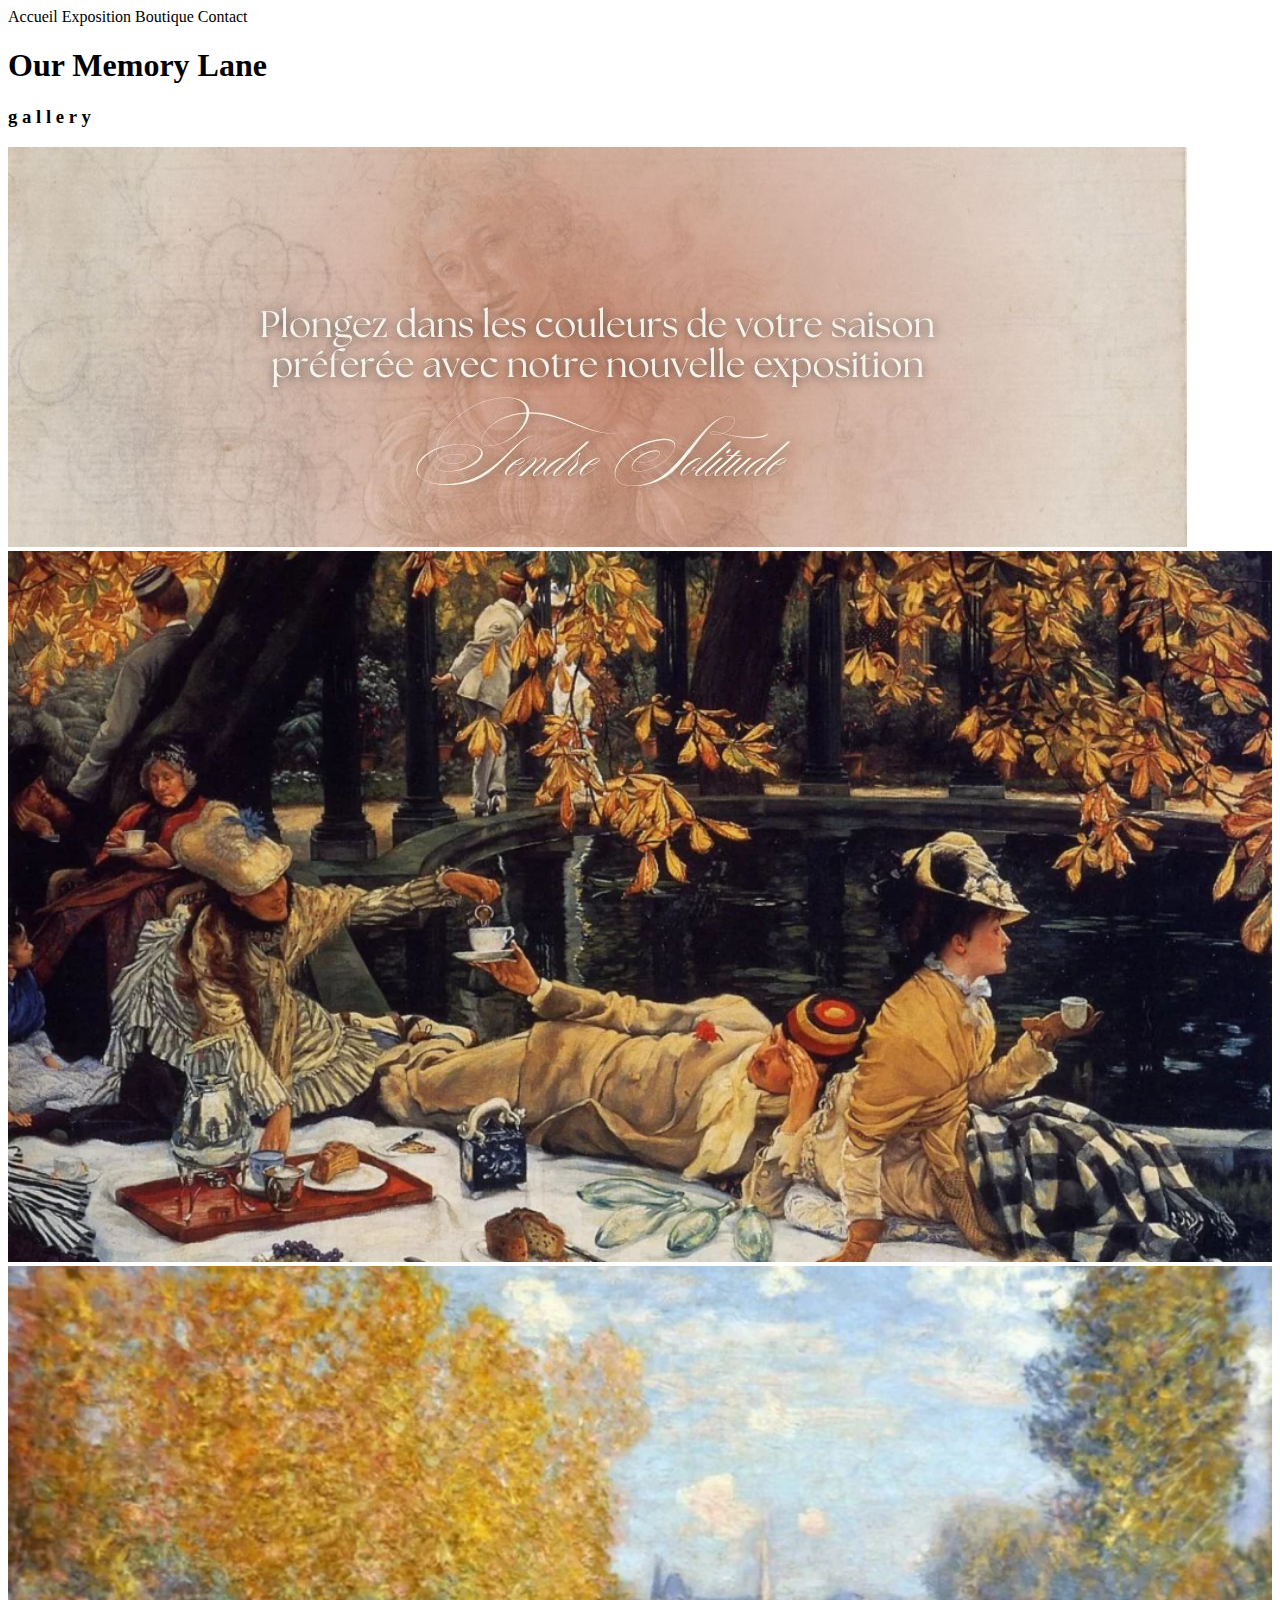
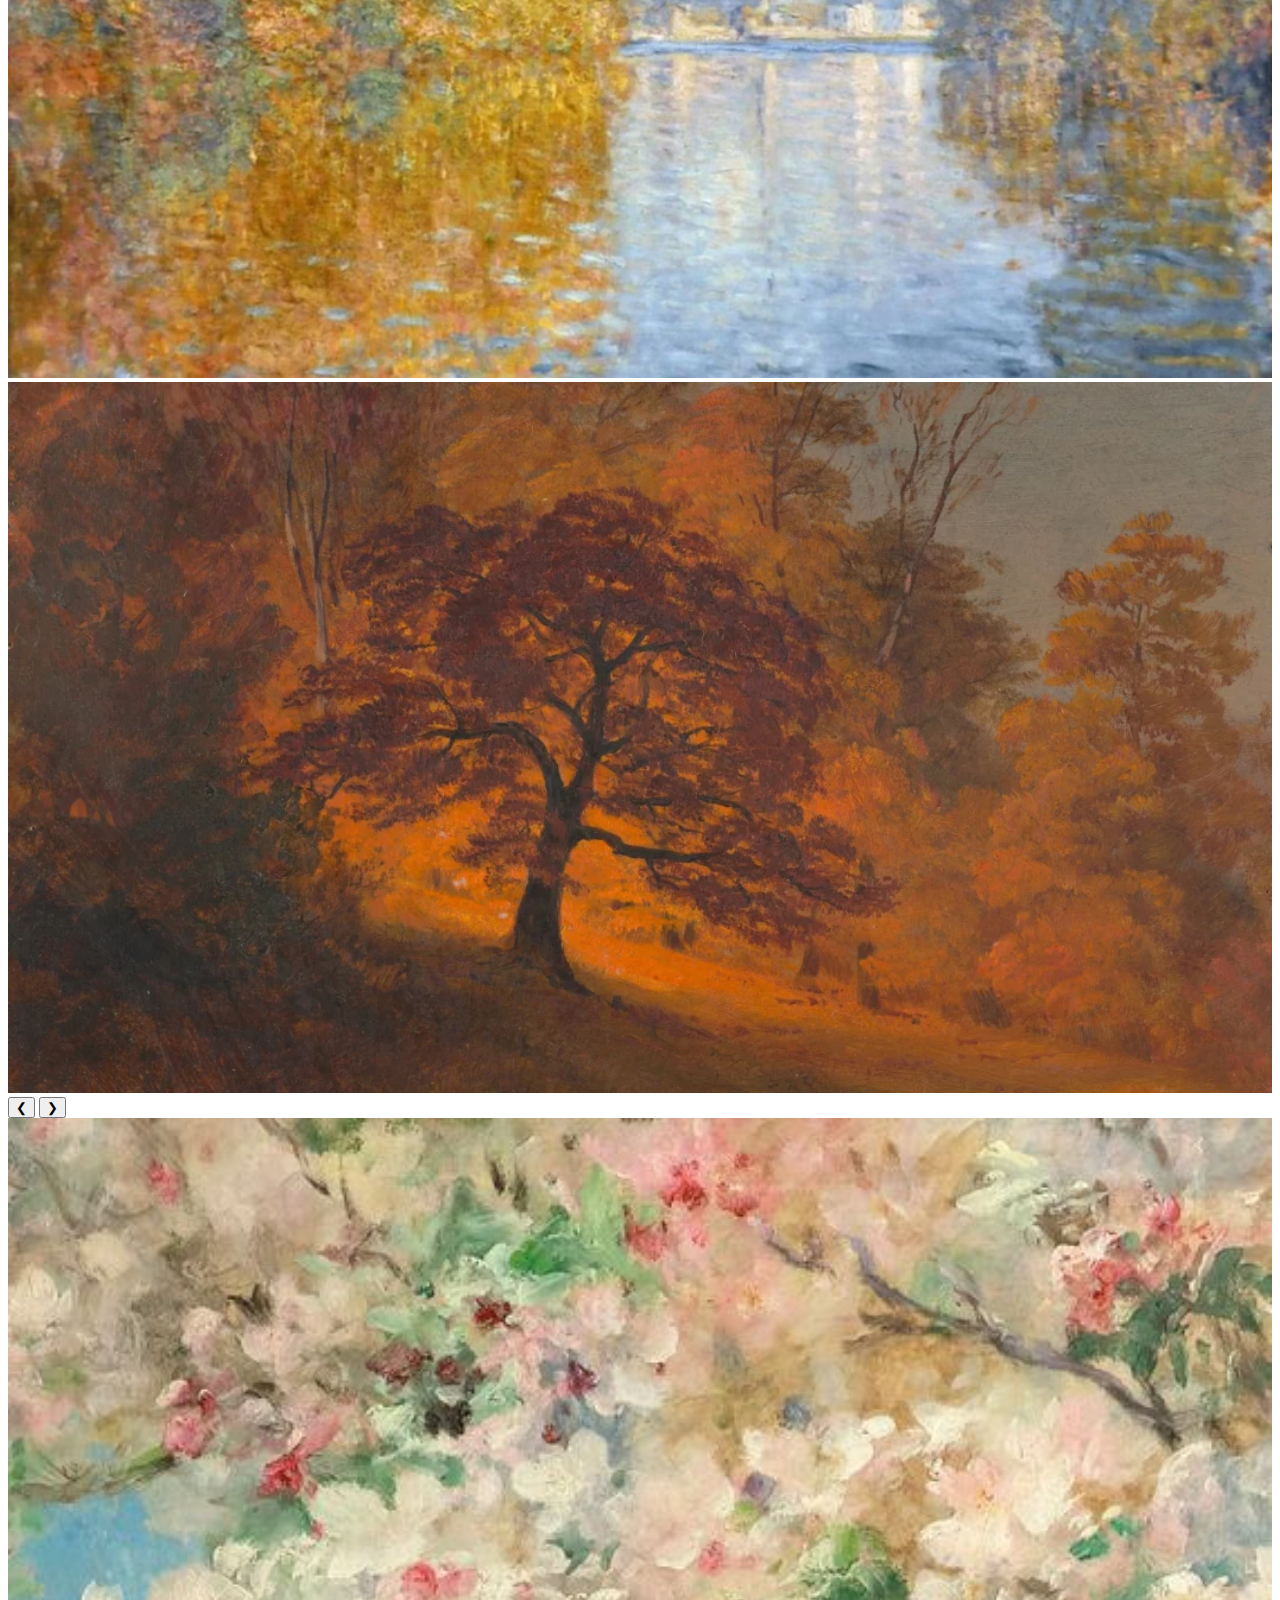
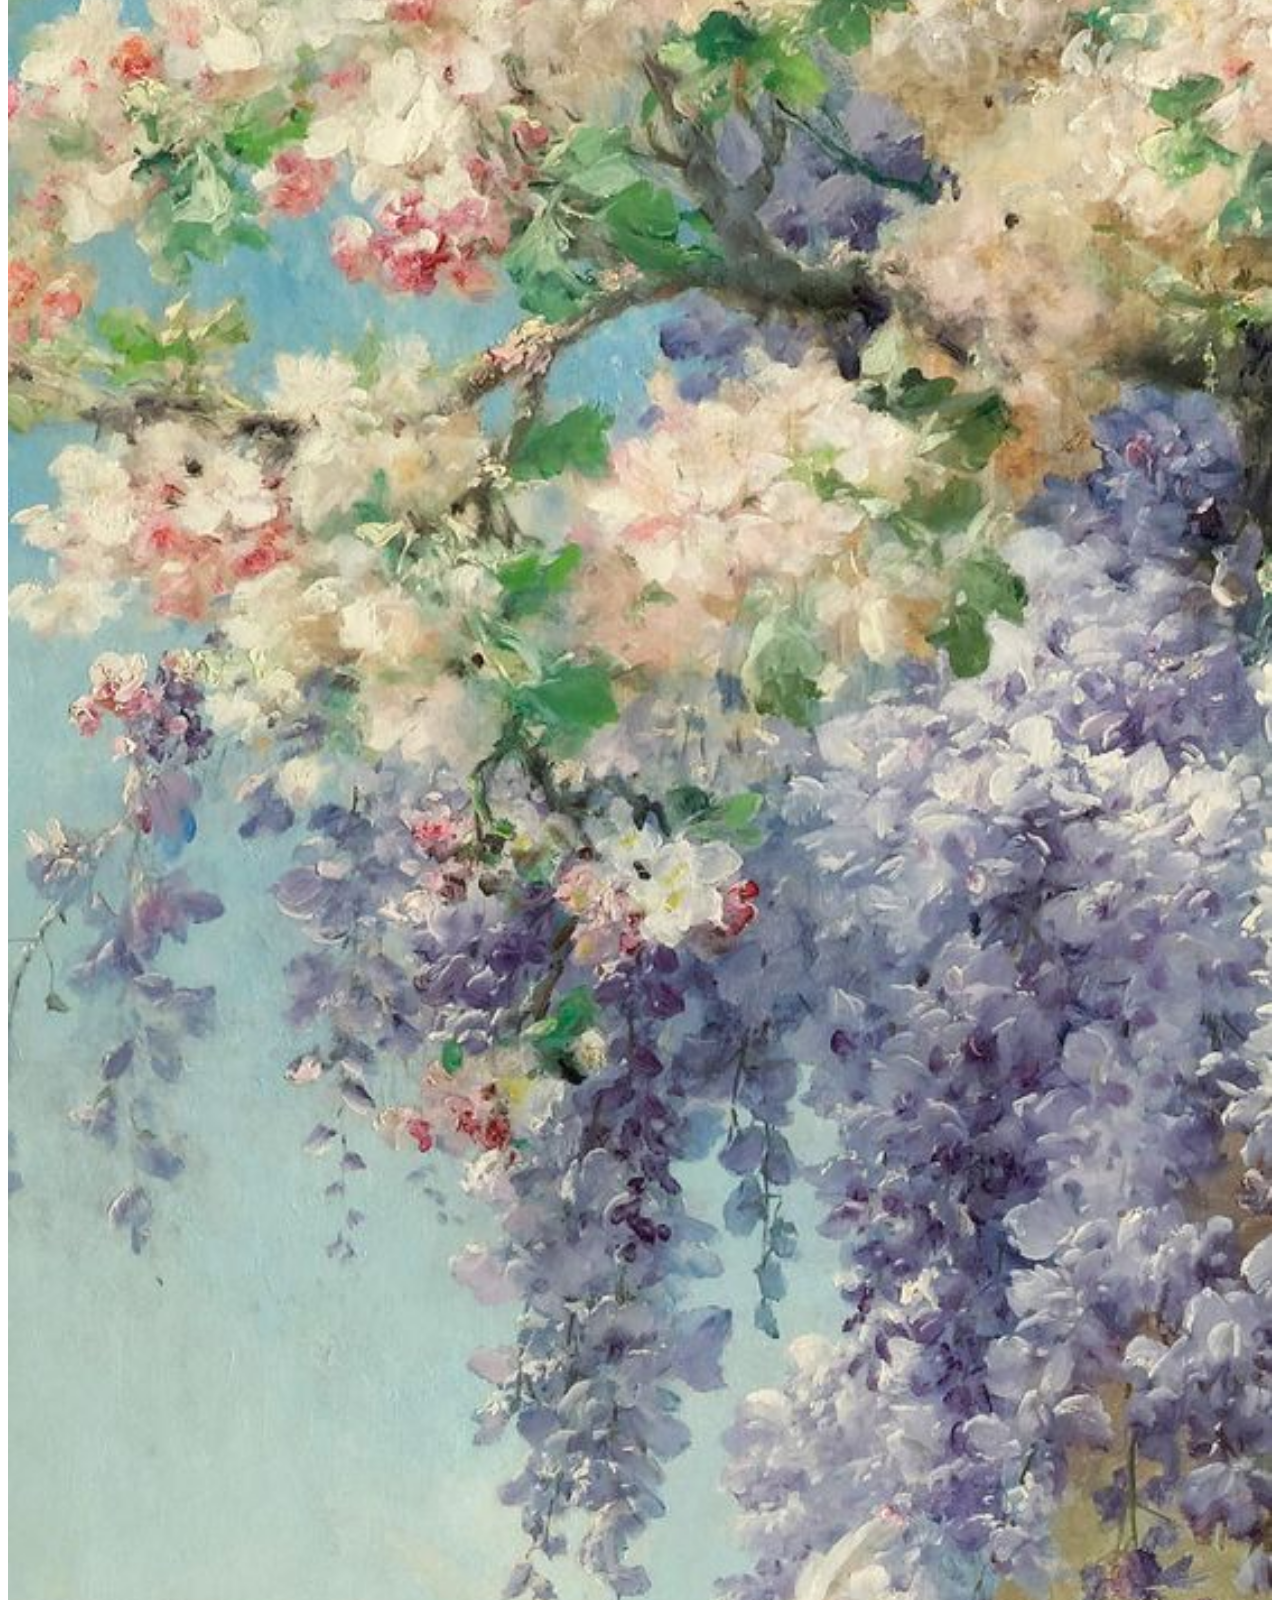
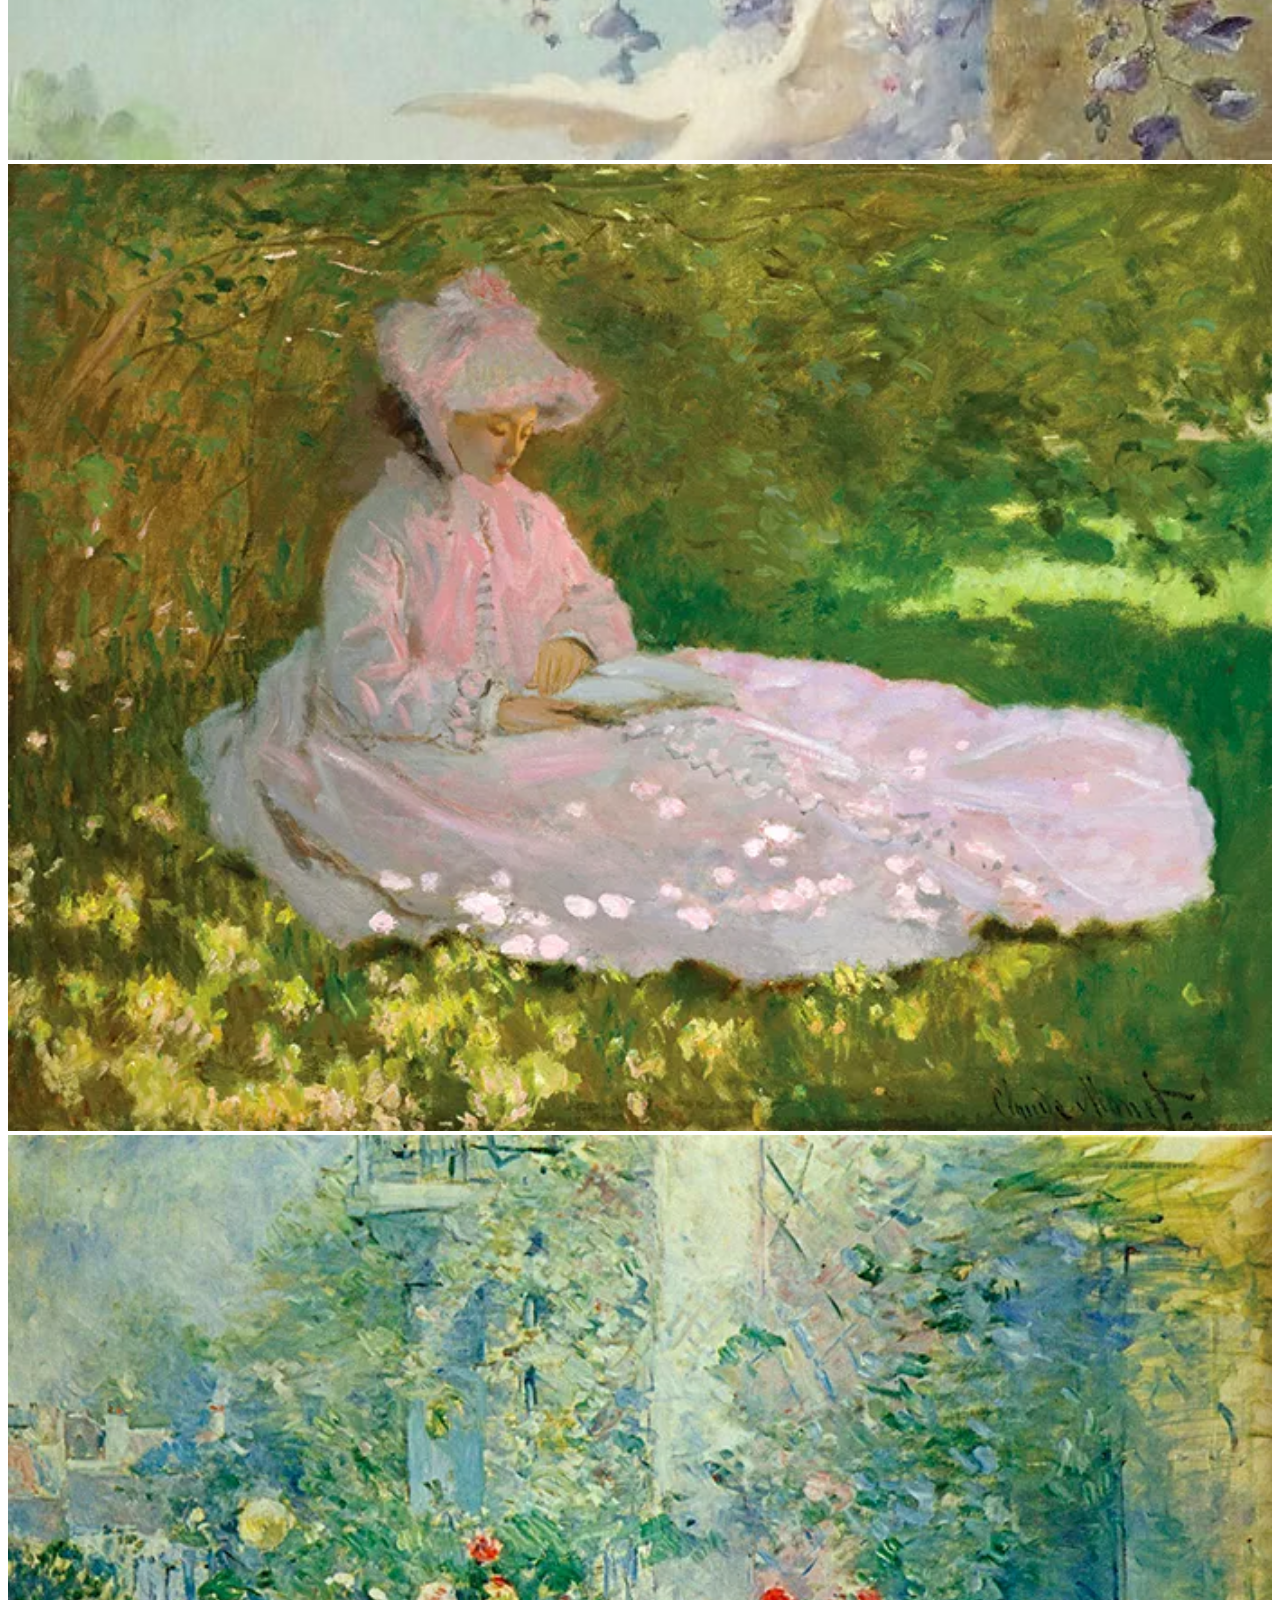
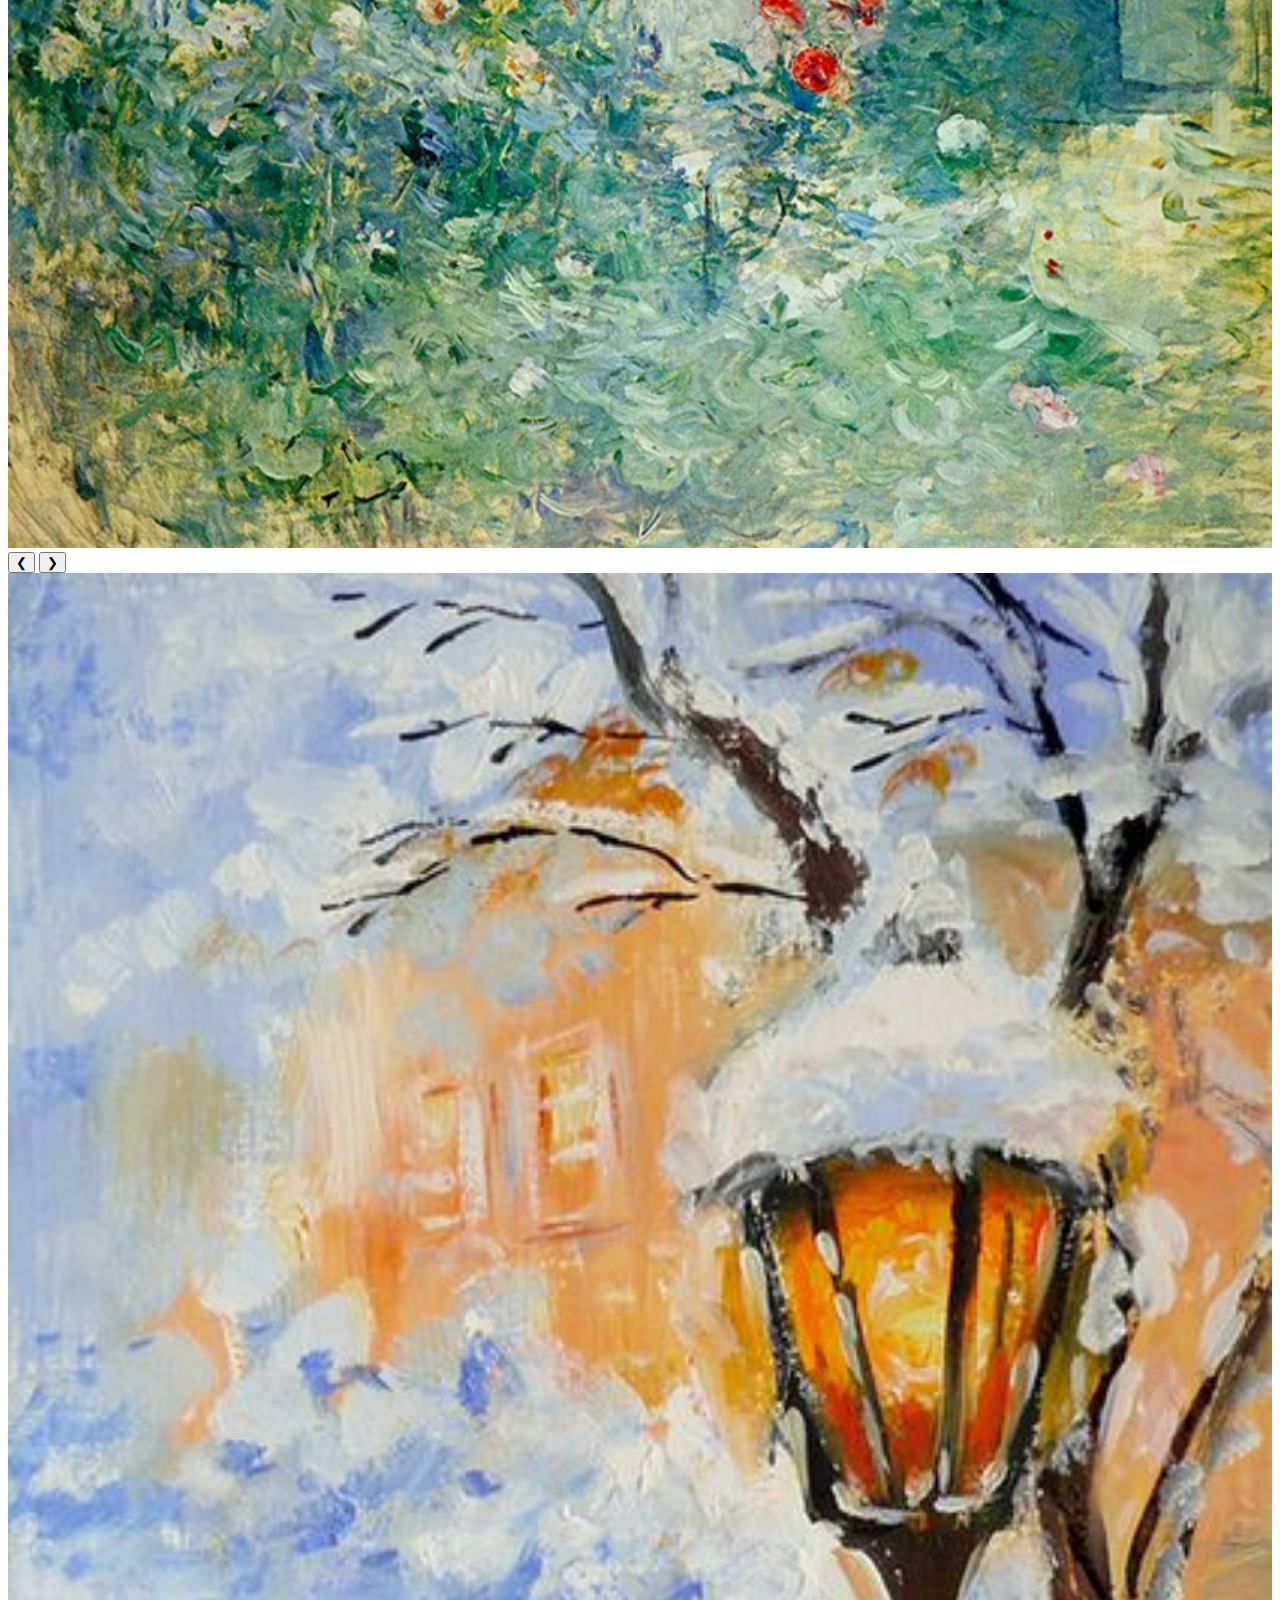
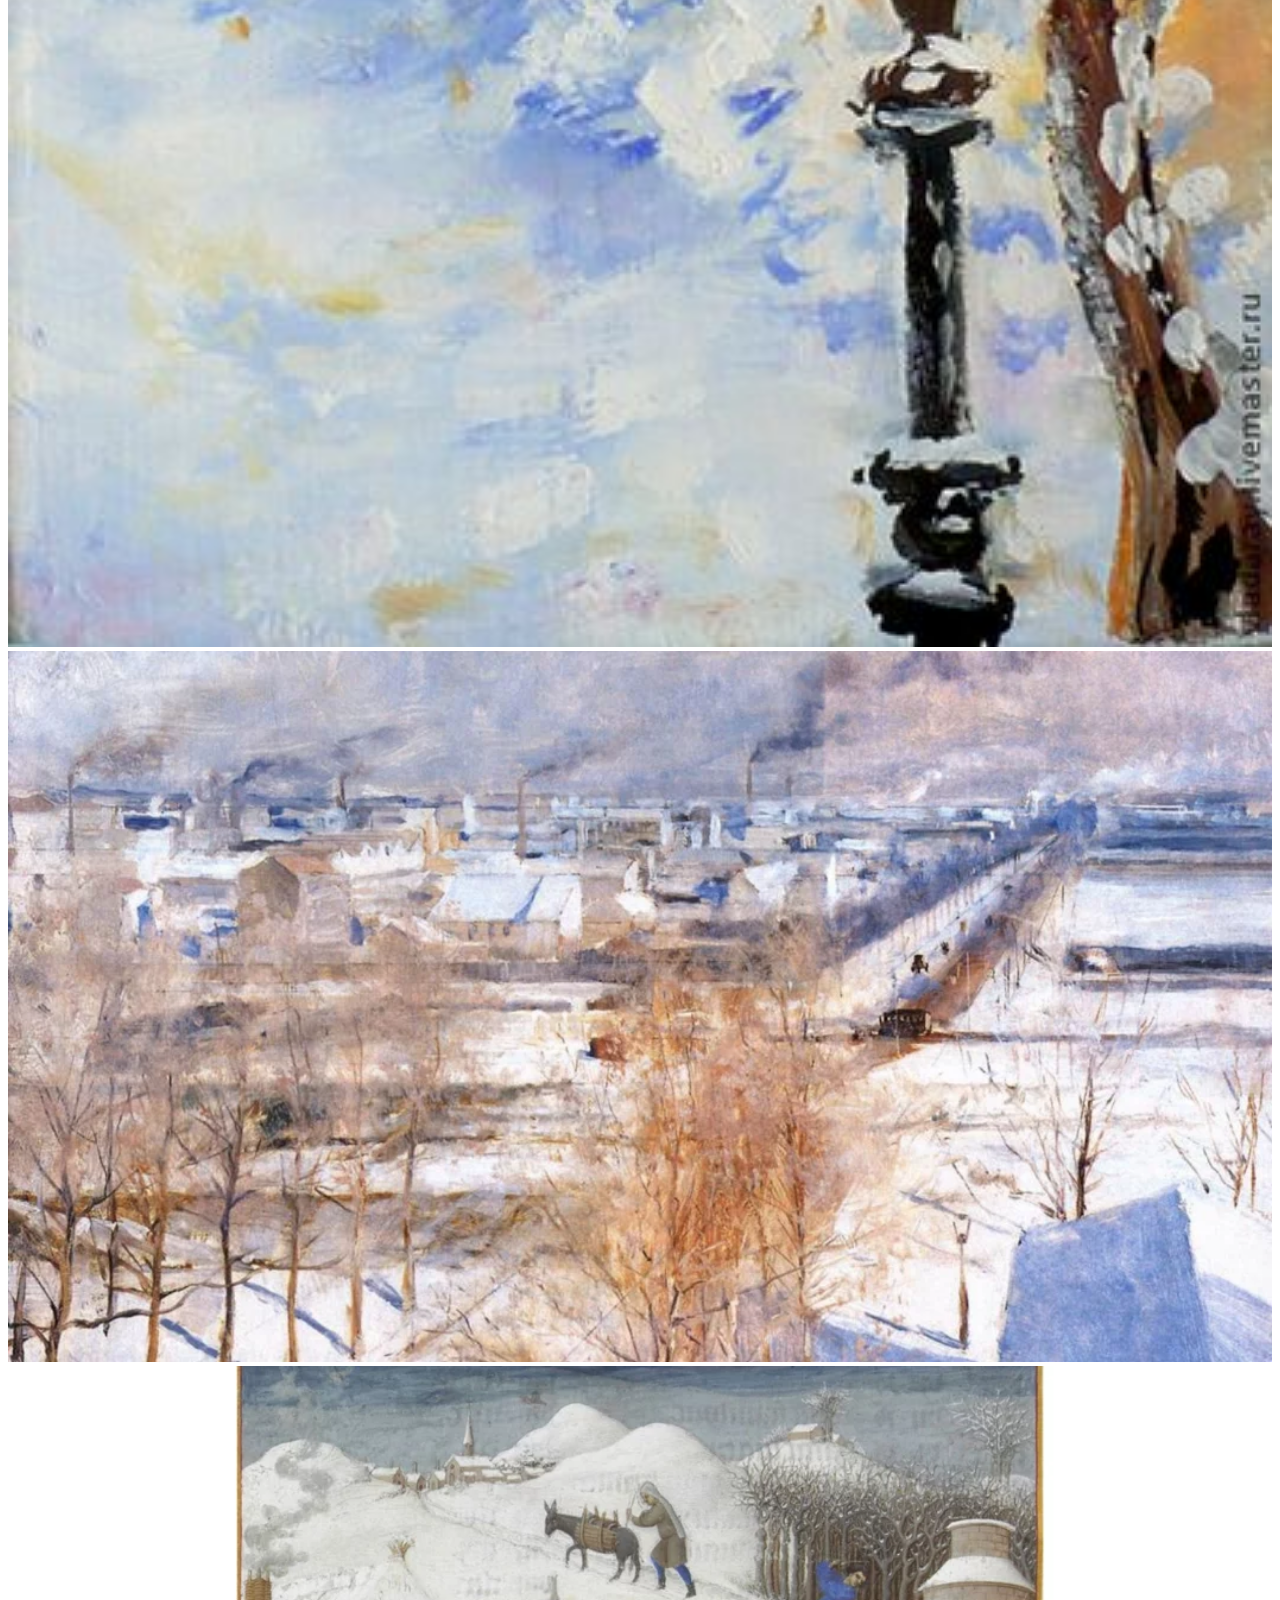
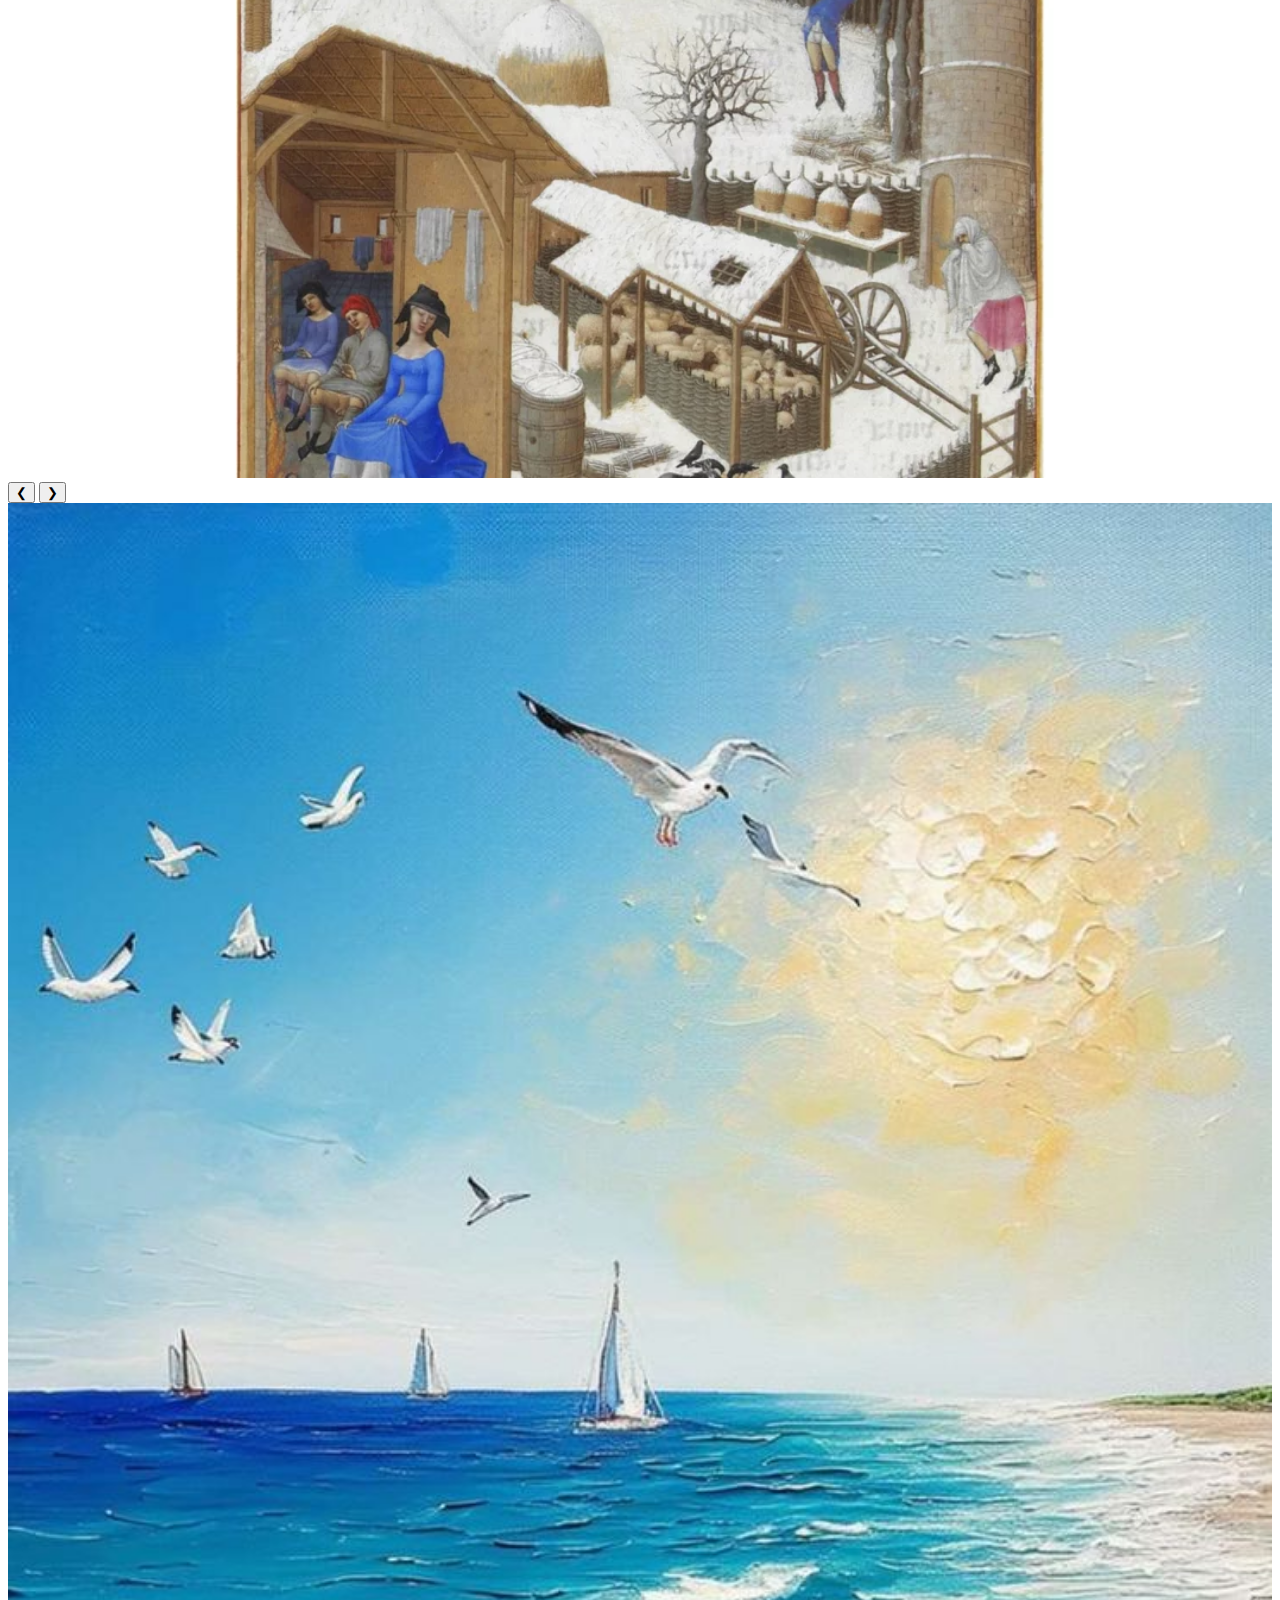
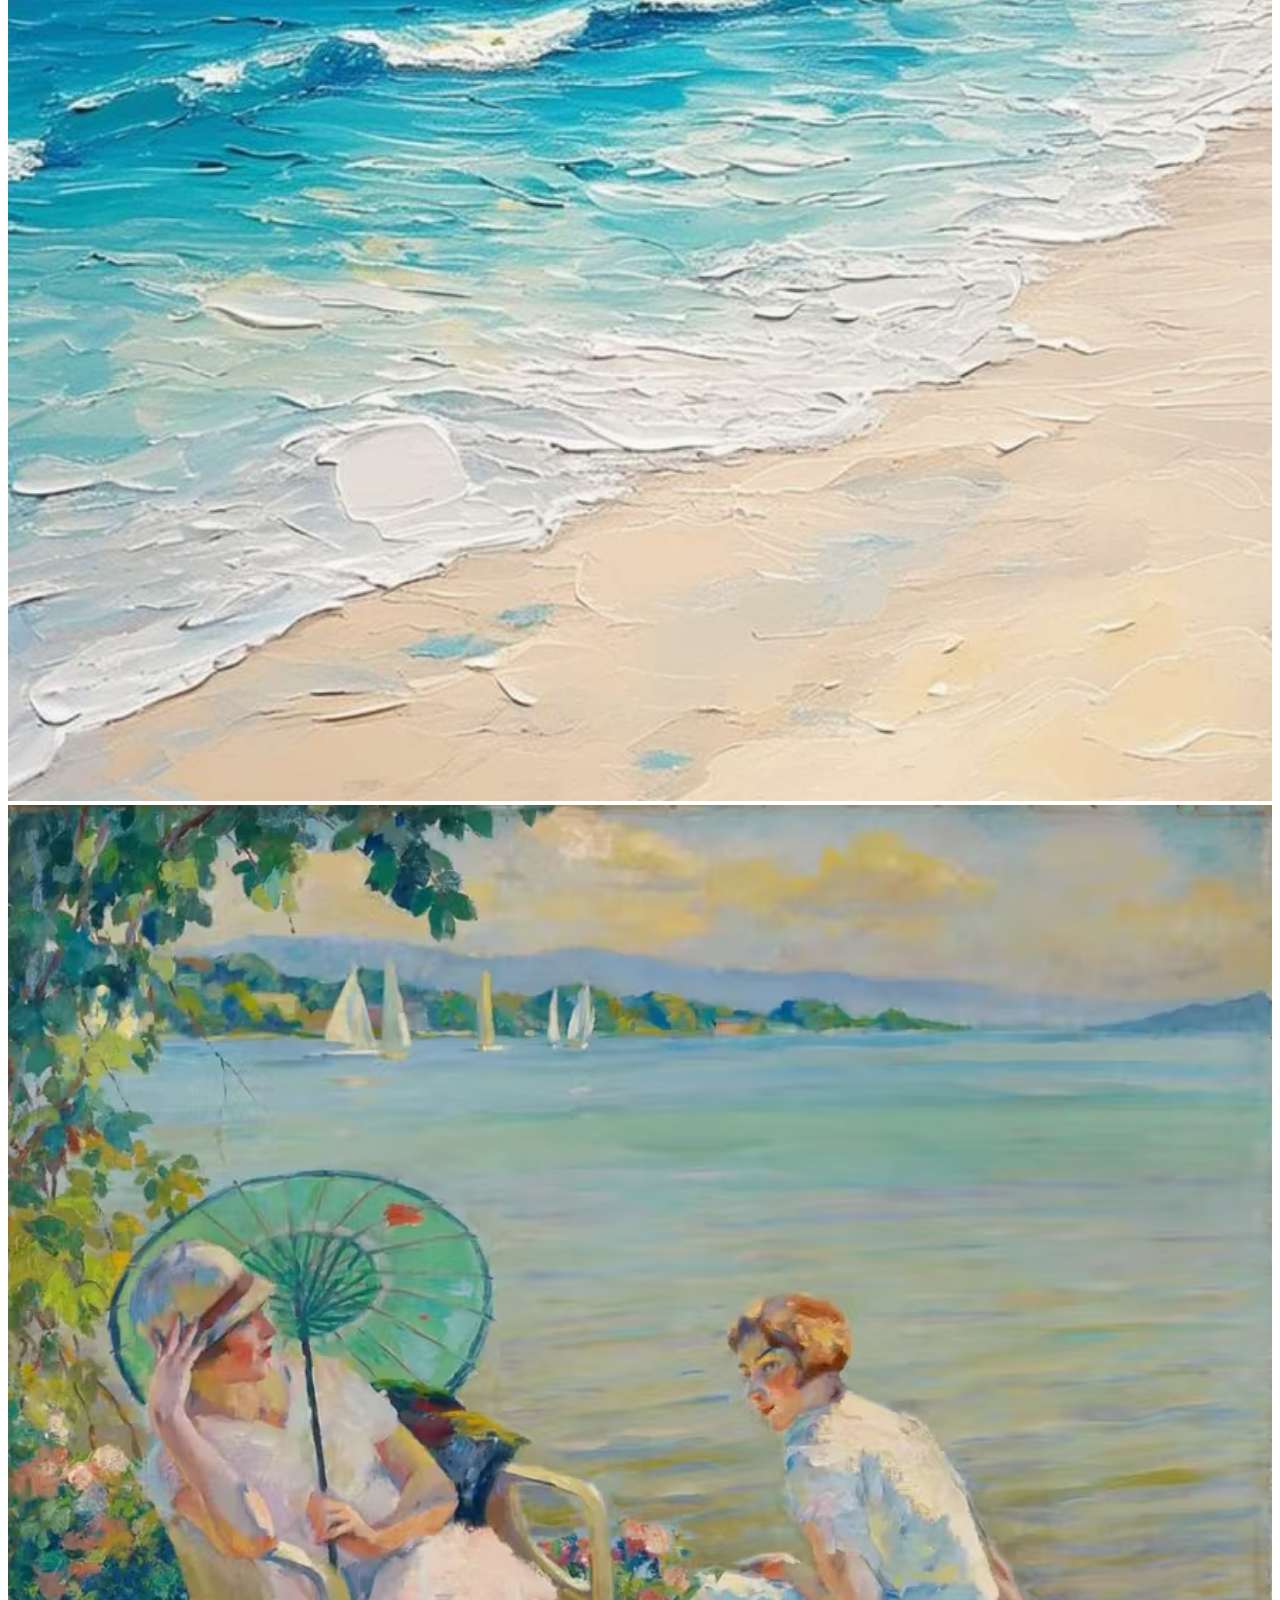
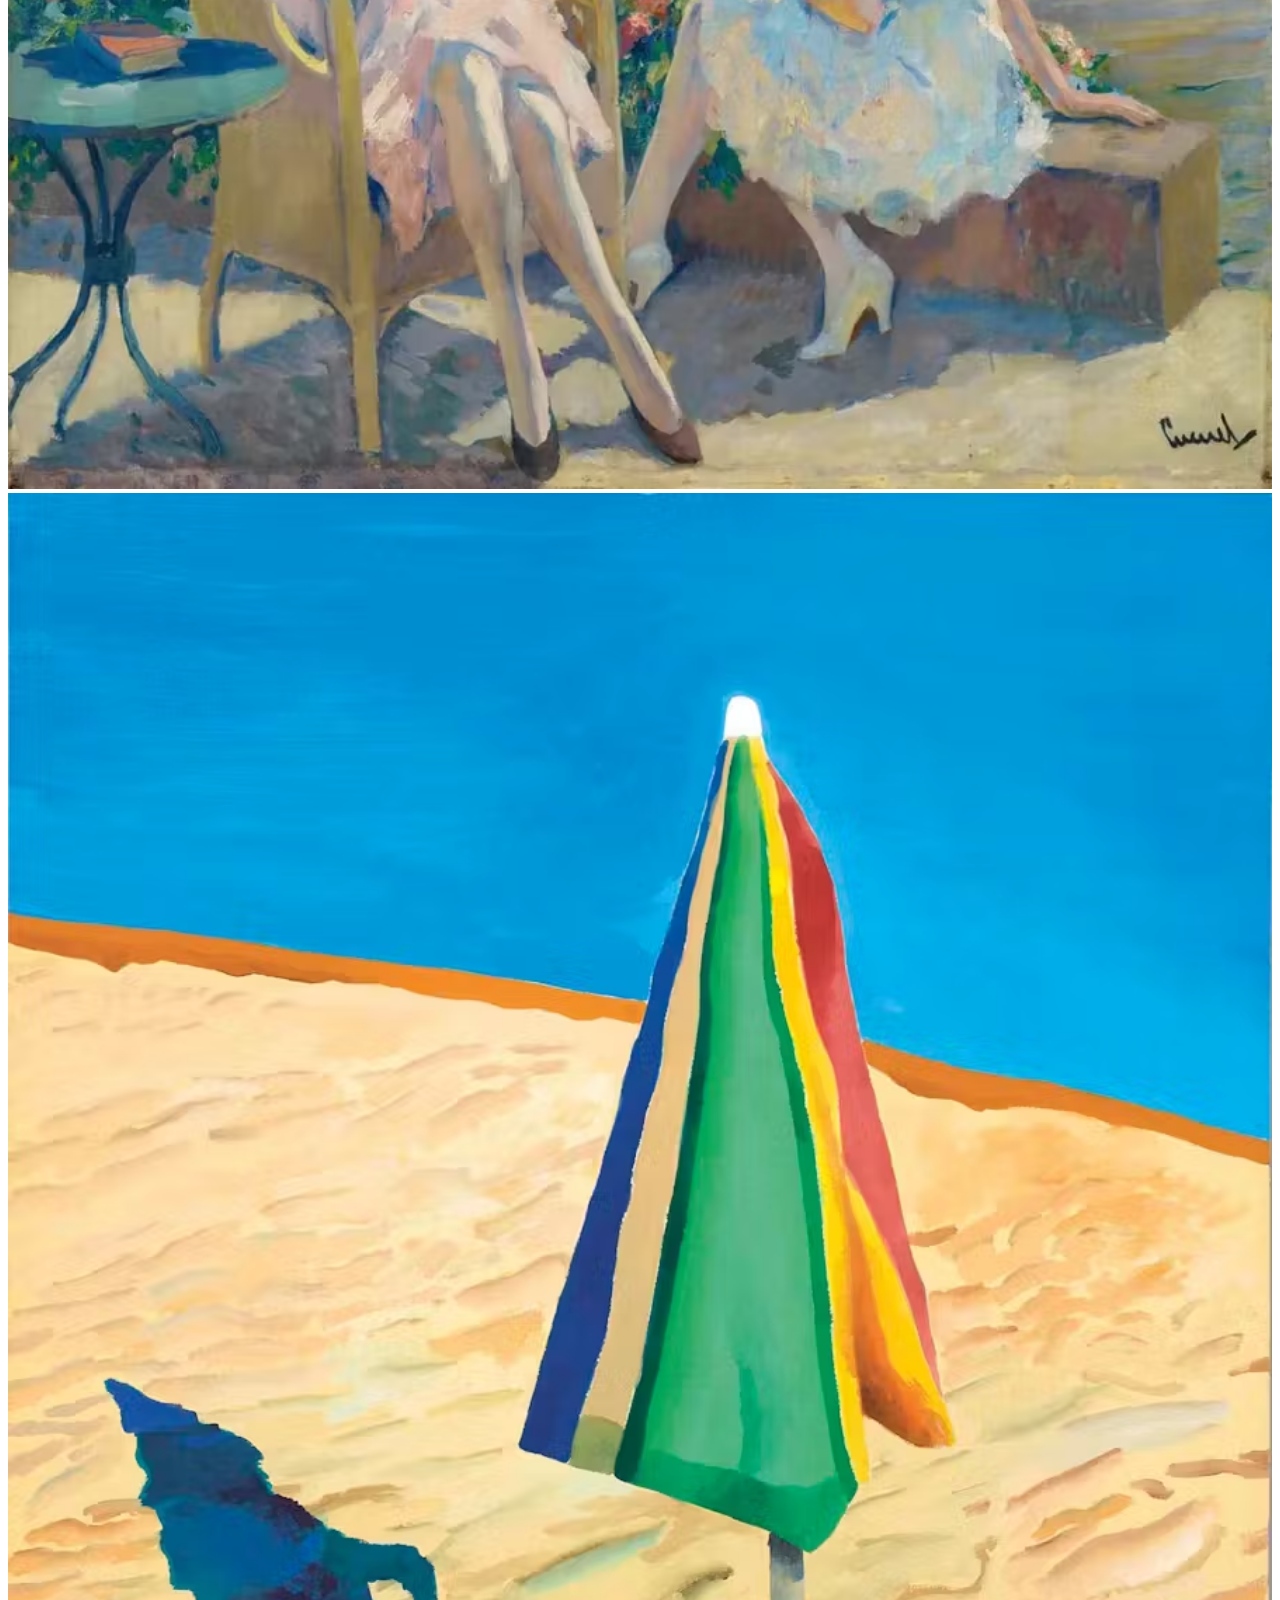
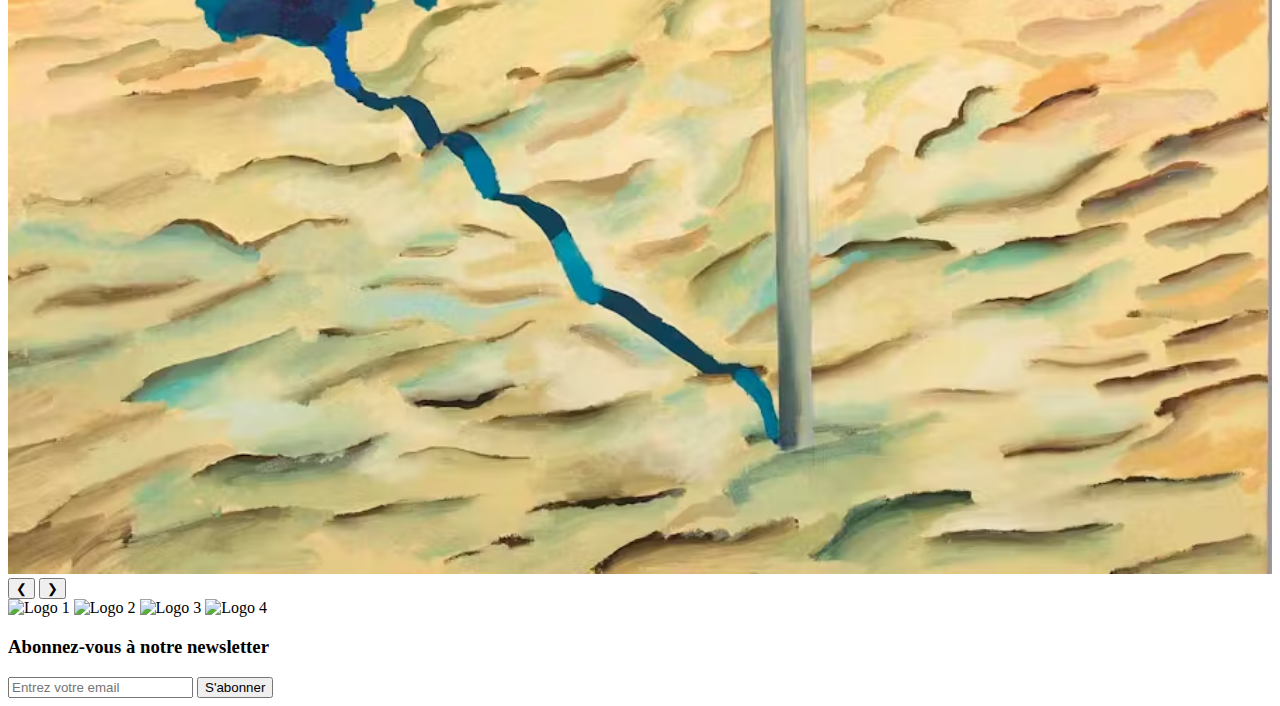
==== Index-1.html @ 3351acf4 "Update and rename Untitled-1.html to Index-1.html" ====
<!DOCTYPE html>
<html lang="fr">
<head>
    <meta charset="UTF-8">
    <meta name="viewport" content="width=device-width, initial-scale=1.0">
    <link rel="stylesheet" href="stylen3.css">
    <title>Our Memory Lane</title>
</head>

<body>
    <div class="container">
        <header>
            <nav>
                <nav text>
                    <a onclick="showSection('Accueil')">Accueil</a>
                    <a onclick="showSection('exposition')">Exposition</a>
                    <a onclick="showSection('boutique')">Boutique</a>
                    <a onclick="showSection('contact')">Contact</a>
                </nav>
            </nav>
        </header>

    <!-- Section Accueil -->
        <section id="accueil" class="content-section">
            <div class="title">
                <h1>Our Memory Lane</h1>
                <h3>g a l l e r y</h3>
            </div>
            <div class="quote">
                <img src="images/tendre.solitude.img2.jpg" alt="Image description">
            </div>

            <!-- Quatre sliders avec des boutons de navigation -->
            <div class="images">
                <div class="slider">
                    <div class="slide active"><img src="images/automne.webp" alt="automne 1" style="width:100%; height:100%; object-fit: cover;"></div>
                    <div class="slide"><img src="images/automne 2.webp" alt="automne 2" style="width:100%; height:100%; object-fit: cover;"></div>
                    <div class="slide"><img src="images/automne 3.webp" alt="automne 3" style="width:100%; height:100%; object-fit: cover;"></div>
                    <button class="button prev" onclick="moveSlide(this, -1)">&#10094;</button>
                    <button class="button next" onclick="moveSlide(this, 1)">&#10095;</button>
                </div>
                <div class="slider">
                    <div class="slide active"><img src="images/printemps.jpeg" alt="printemps 1" style="width:100%; height:100%; object-fit: cover;"></div>
                    <div class="slide"><img src="images/printemps 2.webp" alt="printemps 2" style="width:100%; height:100%; object-fit: cover;"></div>
                    <div class="slide"><img src="images/printemps 3.webp" alt="printemps 3" style="width:100%; height:100%; object-fit: cover;"></div>
                    <button class="button prev" onclick="moveSlide(this, -1)">&#10094;</button>
                    <button class="button next" onclick="moveSlide(this, 1)">&#10095;</button>
                </div>
                <div class="slider">
                    <div class="slide active"><img src="images/hiver.jpeg" alt="hiver 1" style="width:100%; height:100%; object-fit: cover;"></div>
                    <div class="slide"><img src="images/hiver 2.webp" alt="hiver 2" style="width:100%; height:100%; object-fit: cover;"></div>
                    <div class="slide"><img src="images/hiver 3.webp" alt="hiver 3" style="width:100%; height:100%; object-fit: cover;"></div>
                    <button class="button prev" onclick="moveSlide(this, -1)">&#10094;</button>
                    <button class="button next" onclick="moveSlide(this, 1)">&#10095;</button>
                </div>
                <div class="slider">
                    <div class="slide active"><img src="images/ete.jpeg" alt="été 1" style="width:100%; height:100%; object-fit: cover;"></div>
                    <div class="slide"><img src="images/été 2..avif" alt="été 2" style="width:100%; height:100%; object-fit: cover;"></div>
                    <div class="slide"><img src="images/été 3.avif" alt="été 3" style="width:100%; height:100%; object-fit: cover;"></div>
                    <button class="button prev" onclick="moveSlide(this, -1)">&#10094;</button>
                    <button class="button next" onclick="moveSlide(this, 1)">&#10095;</button>
                </div>
            </div>
        </section>
    
    <!-- Section Exposition -->
    <section id="exposition" class="content-section" style="display: none;">
        <h1>Exposition</h1>
        <p>Contenu de la section exposition...</p>
    </section>

    <!-- Section Boutique -->
    <section id="boutique" class="content-section" style="display: none;">
        <h1>Boutique</h1>
        <p>Contenu de la section boutique...</p>
    </section>

    <!-- Section Contact -->
    <section id="contact" class="content-section" style="display: none;">
        <h1>Contact</h1>
        <p>Contenu de la section contact...</p>
    </section>
</div>

    <!-- Footer -->
    <footer>
        <div class="footer-logos">
            <img src="logo/LinkedIn.svg" alt="Logo 1">
            <img src="logo/Logo Instagram.svg" alt="Logo 2">
            <img src="logo/Logo YouTube.svg" alt="Logo 3">
            <img src="logo/X Logo.svg" alt="Logo 4">
        </div>

        <!-- Formulaire de Newsletter -->
        <div class="newsletter">
            <h3>Abonnez-vous à notre newsletter</h3>
            <input type="email" placeholder="Entrez votre email" required>
            <button type="submit">S'abonner</button>
        </div>
    </footer>

    <script>
        function showSection(sectionId) {
            // Cache toutes les sections
            const sections = document.querySelectorAll('.content-section');
            sections.forEach(section => {
                section.style.display = 'none';
            });

            // Affiche la section sélectionnée
            const selectedSection = document.getElementById(sectionId);
            if (selectedSection) {
                selectedSection.style.display = 'block';
            }
        }

        function moveSlide(button, direction) {
            const slider = button.closest('.slider');
            const slides = slider.querySelectorAll('.slide');
            let activeIndex = Array.from(slides).findIndex(slide => slide.classList.contains('active'));
            slides[activeIndex].classList.remove('active');
            activeIndex = (activeIndex + direction + slides.length) % slides.length;
            slides[activeIndex].classList.add('active');
        }
    </script>
</body>
</html>
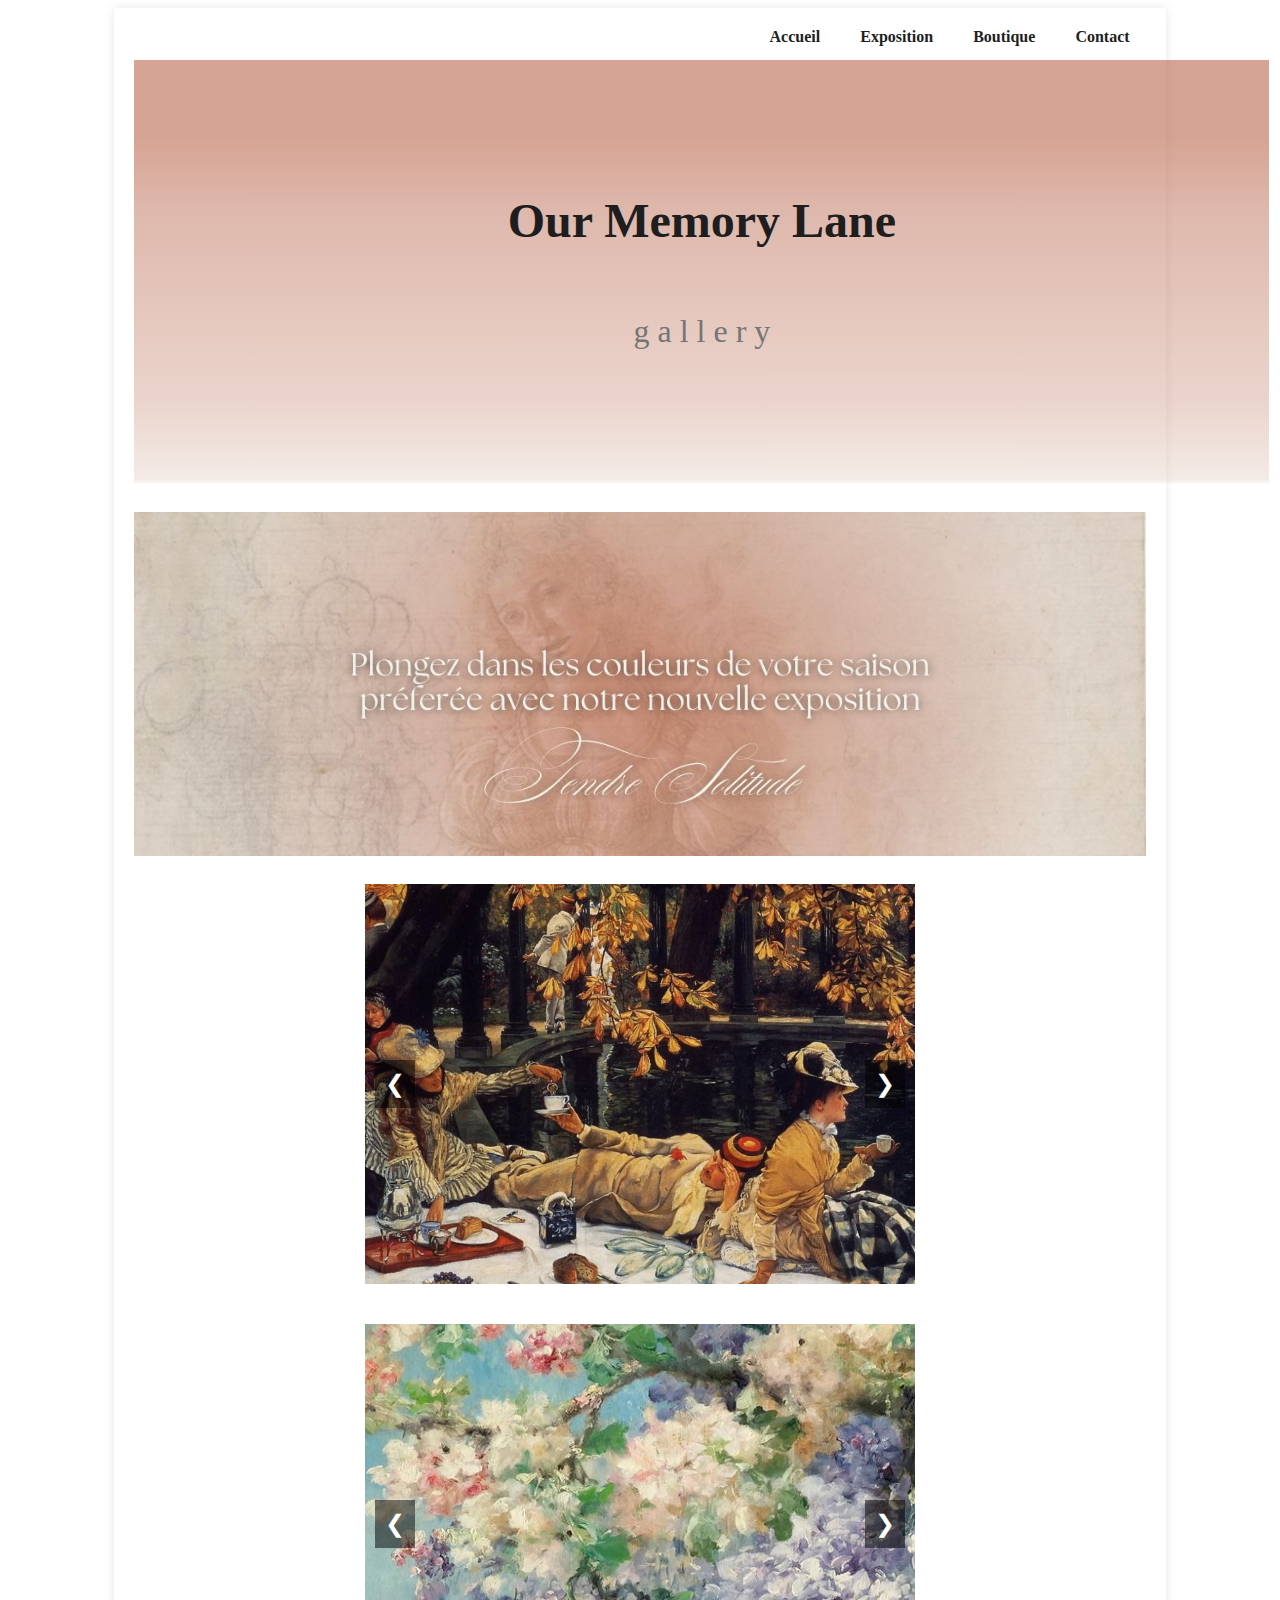
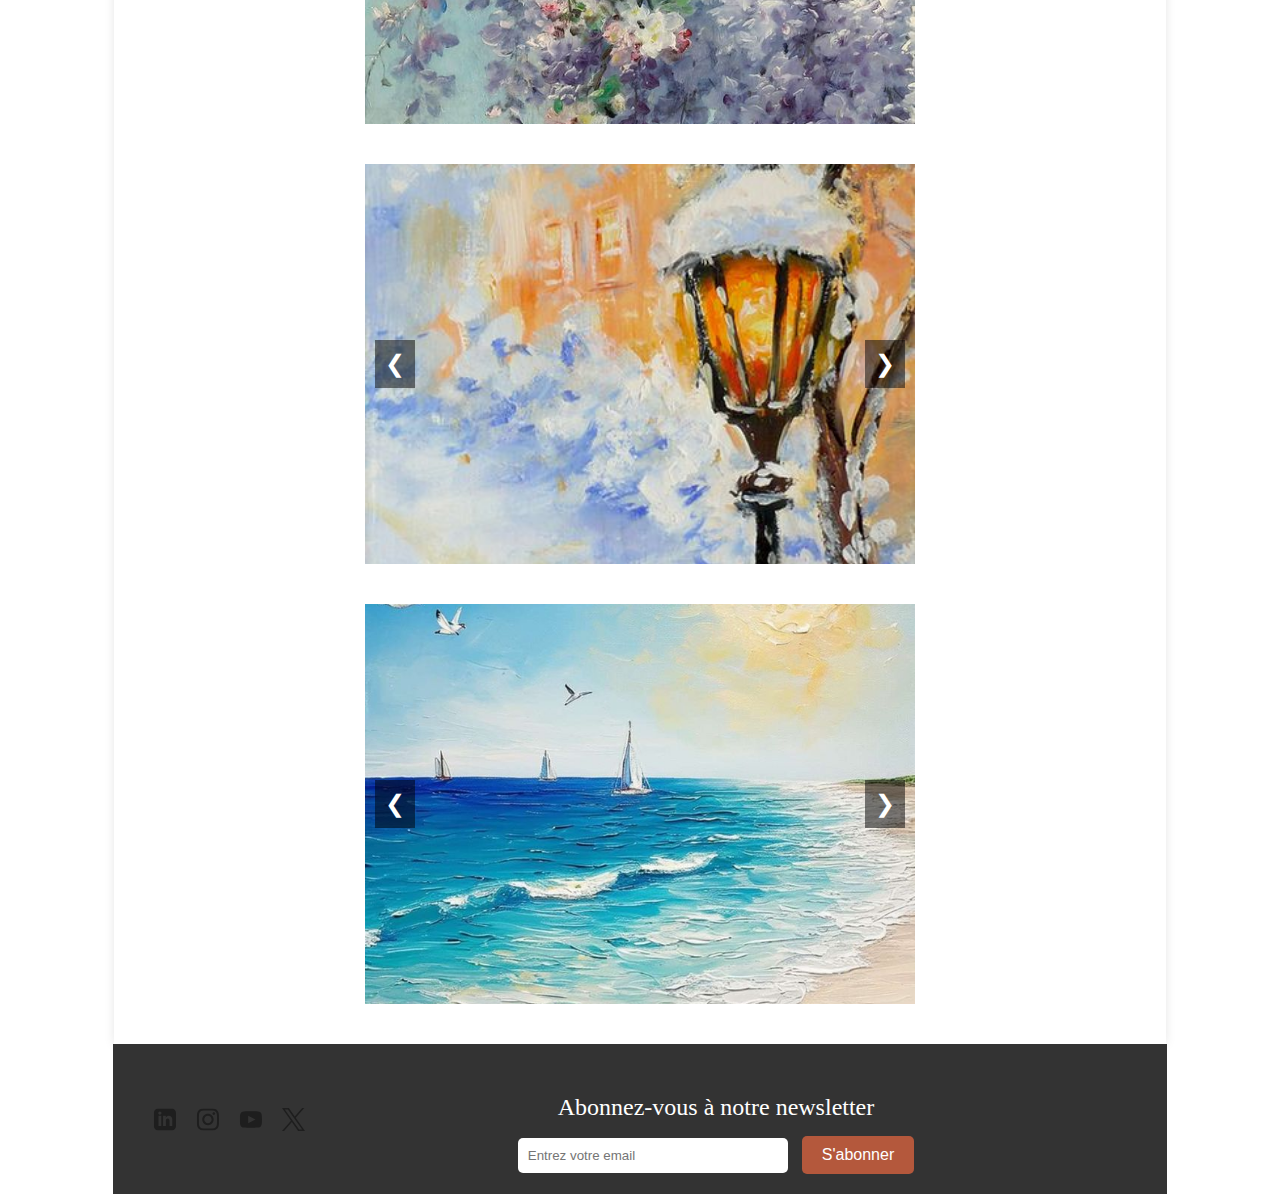
==== commit 6e70539d: "Update Index-1.html" ====
--- a/Index-1.html
+++ b/Index-1.html
@@ -3,24 +3,24 @@
 <head>
     <meta charset="UTF-8">
     <meta name="viewport" content="width=device-width, initial-scale=1.0">
-    <link rel="stylesheet" href="stylen3.css">
+    <link rel="stylesheet" href="style.css">
     <title>Our Memory Lane</title>
 </head>
+
 
 <body>
     <div class="container">
         <header>
             <nav>
-                <nav text>
-                    <a onclick="showSection('Accueil')">Accueil</a>
-                    <a onclick="showSection('exposition')">Exposition</a>
-                    <a onclick="showSection('boutique')">Boutique</a>
-                    <a onclick="showSection('contact')">Contact</a>
-                </nav>
+                <a onclick="showSection('accueil')">Accueil</a>
+                <a onclick="showSection('exposition')">Exposition</a>
+                <a onclick="showSection('boutique')">Boutique</a>
+                <a onclick="showSection('contact')">Contact</a>
             </nav>
         </header>
 
-    <!-- Section Accueil -->
+
+        <!-- Section Accueil -->
         <section id="accueil" class="content-section">
             <div class="title">
                 <h1>Our Memory Lane</h1>
@@ -30,7 +30,7 @@
                 <img src="images/tendre.solitude.img2.jpg" alt="Image description">
             </div>
 
-            <!-- Quatre sliders avec des boutons de navigation -->
+
             <div class="images">
                 <div class="slider">
                     <div class="slide active"><img src="images/automne.webp" alt="automne 1" style="width:100%; height:100%; object-fit: cover;"></div>
@@ -62,25 +62,40 @@
                 </div>
             </div>
         </section>
-    
-    <!-- Section Exposition -->
-    <section id="exposition" class="content-section" style="display: none;">
-        <h1>Exposition</h1>
-        <p>Contenu de la section exposition...</p>
-    </section>
 
-    <!-- Section Boutique -->
-    <section id="boutique" class="content-section" style="display: none;">
-        <h1>Boutique</h1>
-        <p>Contenu de la section boutique...</p>
-    </section>
 
-    <!-- Section Contact -->
-    <section id="contact" class="content-section" style="display: none;">
-        <h1>Contact</h1>
-        <p>Contenu de la section contact...</p>
-    </section>
-</div>
+        <!-- Section Exposition -->
+        <section id="exposition" class="content-section" style="display: none;">
+            <h1>Exposition</h1>
+            <p>Contenu de la section exposition...</p>
+        </section>
+
+
+        <!-- Section Boutique -->
+        <section id="boutique" class="content-section" style="display: none;">
+            <h1>Boutique</h1>
+            <p>Contenu de la section boutique...</p>
+        </section>
+
+
+        <!-- Section Contact -->
+        <section id="contact" class="content-section" style="display: none;">
+            <h1>Contact</h1>
+            <div class="adress">
+                <p>Our Memory Lane Gallery</p>
+                <p>29 rue du Docteur Blanche<br>75016<br>PARIS</p>
+            </div>
+            <div class="hours">
+                <p>Mardi à Vendredi : 15h-19h</p>
+                <p>Samedi : 11h-19h</p>
+                <p>et sur RDV.</p>
+            </div>
+                   
+
+
+        </section>
+    </div>
+
 
     <!-- Footer -->
     <footer>
@@ -91,7 +106,7 @@
             <img src="logo/X Logo.svg" alt="Logo 4">
         </div>
 
-        <!-- Formulaire de Newsletter -->
+
         <div class="newsletter">
             <h3>Abonnez-vous à notre newsletter</h3>
             <input type="email" placeholder="Entrez votre email" required>
@@ -99,30 +114,10 @@
         </div>
     </footer>
 
-    <script>
-        function showSection(sectionId) {
-            // Cache toutes les sections
-            const sections = document.querySelectorAll('.content-section');
-            sections.forEach(section => {
-                section.style.display = 'none';
-            });
 
-            // Affiche la section sélectionnée
-            const selectedSection = document.getElementById(sectionId);
-            if (selectedSection) {
-                selectedSection.style.display = 'block';
-            }
-        }
-
-        function moveSlide(button, direction) {
-            const slider = button.closest('.slider');
-            const slides = slider.querySelectorAll('.slide');
-            let activeIndex = Array.from(slides).findIndex(slide => slide.classList.contains('active'));
-            slides[activeIndex].classList.remove('active');
-            activeIndex = (activeIndex + direction + slides.length) % slides.length;
-            slides[activeIndex].classList.add('active');
-        }
-    </script>
+    <script src="javascript.java"></script>
 </body>
 </html>
 
+
+
--- a/style.css
+++ b/style.css
@@ -0,0 +1,300 @@
+
+
+
+<style>
+        /* Style pour centrer la page et garantir que le footer est en bas */
+    html, body {
+        height: 100%;
+        margin: 0;
+        display: flex; 
+        flex-direction: column; 
+    }
+
+        /* Conteneur principal centré */
+    .container {
+        flex: 1;
+        width: 80%;
+        max-width: 1200px;
+        background-color: #fff;
+        padding: 20px;
+        box-shadow: 0 0 10px rgba(0, 0, 0, 0.1);
+        margin: 0 auto;
+    }
+
+        /* Style pour le menu */
+    nav {
+        display: flex;
+        justify-content: flex-end;
+        align-items: flex-start;
+        gap: 8px;
+        height: 32px;
+    }
+    nav text {
+        padding: 8px;
+        border-radius: 8px;
+        display: flex;
+        justify-content: center;
+        align-items: center;
+        gap: 8px;
+        color: #1E1E1E;
+        font-size: 16px;
+        font-family: Inter;
+        font-weight: 400;
+        line-height: 16px;
+    }
+    nav a {
+        margin: 0 1rem;
+        text-decoration: none;
+        color: #1E1E1E;
+        font-weight: bold;
+        transition: color 0.3s;
+        cursor: pointer;
+    }
+    nav a:hover {
+        background: #B4583C;
+        padding: 5px;
+        border-radius: 8px;
+        display: flex;
+        justify-content: center;
+        align-items: center;
+    }
+
+        /* Style pour le titre */
+    .title {
+        width: 1135px;
+        height: 424px;
+        background: linear-gradient(180deg, #b4583c8c 18%, #bf735b82 35%, #d19e8c70 81%, #e2c9bd5e 99%, #f4f4ee4d 100%);
+        display: flex;
+        flex-direction: column;
+        justify-content: center;
+        align-items: center;
+        text-align: center;
+        margin: 0 auto;
+        padding: 0;
+    }
+    h1 {
+        color: #1E1E1E;
+        font-size: 48px;
+        font-family: Inter;
+        font-weight: 700;
+        word-wrap: break-word;
+    }
+    h3 {
+        color: #757575;
+        font-size: 32px;
+        font-family: Inter;
+        font-weight: 400;
+        line-height: 38.4px;
+        word-wrap: break-word;
+    }
+
+        /* Style pour la présentation de l'expo */
+    .quote {
+        width: 100%;
+        max-width: 1179px;
+        height: 400px;
+        display: flex;
+        justify-content: center;
+        align-items: center;
+    }
+    .quote img {
+        max-width: 100%;
+        height: auto;
+    }
+
+        /* Style pour chaque slider */
+    .slider {
+        position: relative;
+        width: 550px;
+        height: 400px;
+        overflow: hidden;
+        margin-bottom: 20px;
+    }
+
+    .slide {
+        position: absolute;
+        width: 100%;
+        height: 100%;
+        opacity: 0;
+        transition: opacity 0.5s ease-in-out;
+    }
+
+    .slide.active {
+        opacity: 1;
+    }
+
+    .images {
+        display: flex;
+        justify-content: center;
+        flex-wrap: wrap;
+        gap: 20px;
+    }
+
+    .button {
+        position: absolute;
+        top: 50%;
+        transform: translateY(-50%);
+        background-color: #00000080;
+        color: #fff;
+        font-size: 24px;
+        border: none;
+        padding: 10px;
+        cursor: pointer;
+    }
+
+    .prev {
+        left: 10px;
+    }
+
+    .next {
+        right: 10px;
+    }
+
+        /* Styles du footer */
+    footer {
+        width: 77%;
+        background-color: #333;
+        color: white;
+        display: flex;
+        justify-content: space-between;
+        align-items: center;
+        padding: 20px 40px;
+        margin: 0 auto;
+    }
+
+
+    .footer-logos {
+        display: flex;
+        justify-content: flex-start;
+        gap: 20px;
+    }
+
+    .footer-logos img {
+        width: 23px; /* Taille des logos */
+        height: auto;
+    }
+
+    .newsletter {
+        text-align: center;
+        flex: 1;
+    }
+
+    .newsletter h3 {
+        color: #fff;
+        font-size: 24px;
+        margin-bottom: 10px;
+    }
+
+    .newsletter input[type="email"] {
+        padding: 10px;
+        width: 250px;
+        border: none;
+        border-radius: 5px;
+        margin-right: 10px;
+    }
+
+    .newsletter button {
+        padding: 10px 20px;
+        background-color: #B4583C;
+        border: none;
+        border-radius: 5px;
+        color: white;
+        cursor: pointer;
+        font-size: 16px;
+    }
+
+    .newsletter button:hover {
+        background-color: #9e4f2a;
+    }
+
+        /* Media Queries */
+
+    /* Pour les petits écrans (tablettes) */
+    @media (max-width: 768px) {
+        .container {
+            width: 100%;
+            padding: 10px;
+        }
+
+        .title {
+            padding: 20px;
+        }
+
+        h1 {
+            font-size: 36px;
+        }
+
+        h3 {
+            font-size: 24px;
+        }
+
+        .slider {
+            max-width: 100%;
+            height: 300px;
+        }
+
+        .quote {
+            height: 250px;
+        }
+
+        .footer-logos {
+            flex-wrap: wrap;
+            justify-content: center;
+        }
+
+        .footer-logos img {
+            width: 30px;
+            margin-bottom: 10px;
+        }
+
+        .newsletter {
+            width: 100%;
+            margin-top: 20px;
+        }
+
+        .newsletter input[type="email"] {
+            width: 100%;
+            margin-bottom: 10px;
+        }
+
+        .newsletter button {
+            width: 100%;
+        }
+    }
+    /* Pour les très petits écrans (smartphones) */
+    @media (max-width: 480px) {
+        .title {
+            padding: 15px;
+        }
+
+        .quote {
+            height: 200px;
+        }
+
+        .slider {
+            max-width: 100%;
+            height: 250px;
+        }
+
+        h1 {
+            font-size: 28px;
+        }
+
+        h3 {
+            font-size: 20px;
+        }
+
+        .footer-logos img {
+            width: 25px;
+            margin-bottom: 5px;
+        }
+
+        .newsletter input[type="email"] {
+            width: 100%;
+        }
+
+        .newsletter button {
+            width: 100%;
+        }
+    }
+</style>